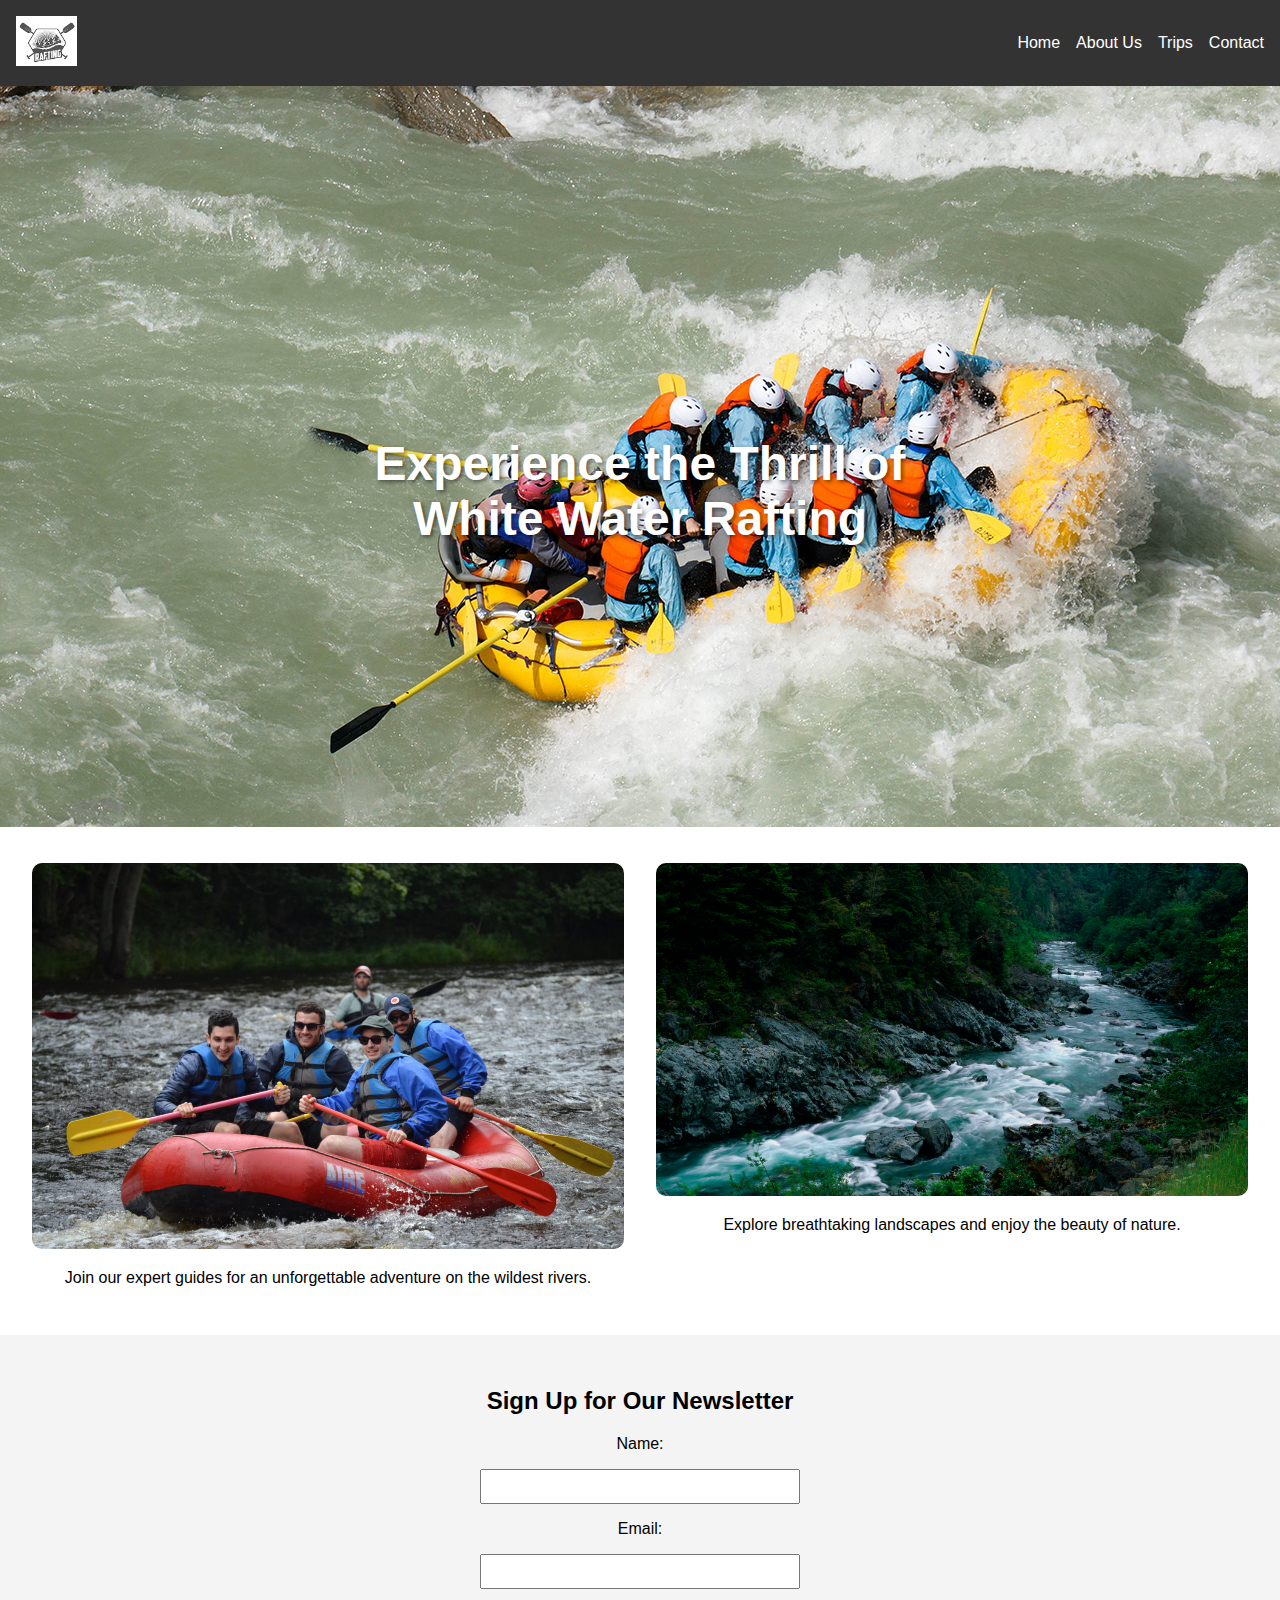
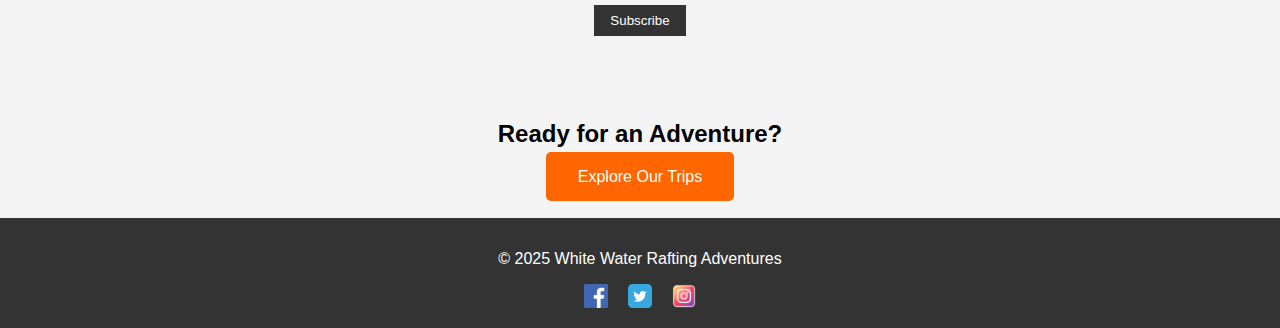
==== wwr/index.html @ fd48707c "wwr" ====
<!DOCTYPE html>
<html lang="en">
<head>
  <meta charset="UTF-8">
  <meta name="viewport" content="width=device-width, initial-scale=1.0">
  <meta name="description" content="This is about page related to a website for waterwhite rafting.">
  <meta name="author" content="Marcos Murilo Campos">
  <title>White Water Rafting Adventures</title>
  <link rel="stylesheet" href="rafting.css">
</head>
<body>
  <header>
    <div class="logo">
      <img src="images/logo.png" alt="Rafting Site Logo">
    </div>
    <nav>
      <ul>
        <li><a href="index.html">Home</a></li>
        <li><a href="about.html">About Us</a></li>
        <li><a href="trips.html">Trips</a></li>
        <li><a href="contact.html">Contact</a></li>
      </ul>
    </nav>
  </header>

  <main>
    <!-- Hero Section -->
    <section class="hero">
      <img src="images/hero.jpg" alt="White Water Rafting Adventure">
      <h1>Experience the Thrill of White Water Rafting</h1>
    </section>

    <!-- Content Section -->
    <section class="content-grid">
      <div class="grid-item">
        <img src="images/rafting-team.jpg" alt="Rafting Team">
        <p>Join our expert guides for an unforgettable adventure on the wildest rivers.</p>
      </div>
      <div class="grid-item">
        <img src="images/scenic-river.jpg" alt="Scenic River">
        <p>Explore breathtaking landscapes and enjoy the beauty of nature.</p>
      </div>
    </section>

    <!-- Newsletter Section -->
    <section class="newsletter">
      <h2>Sign Up for Our Newsletter</h2>
      <form action="#" method="post">
        <label for="name">Name:</label>
        <input type="text" id="name" name="name" required>
        <label for="email">Email:</label>
        <input type="email" id="email" name="email" required>
        <button type="submit">Subscribe</button>
      </form>
    </section>

    <!-- Call to Action -->
    <section class="cta">
      <h2>Ready for an Adventure?</h2>
      <a href="trips.html" class="cta-button">Explore Our Trips</a>
    </section>
  </main>

  <footer>
    <p>&copy; 2025 White Water Rafting Adventures</p>
    <div class="social-links">
      <a href="#"><img src="images/facebook.png" alt="Facebook"></a>
      <a href="#"><img src="images/twitter.png" alt="Twitter"></a>
      <a href="#"><img src="images/instagram.png" alt="Instagram"></a>
    </div>
  </footer>
</body>
</html>
---- wwr/rafting.css ----
/* General Styles */
body {
    font-family: Arial, sans-serif;
    margin: 0;
    padding: 0;
  }
  
  header {
    display: flex;
    justify-content: space-between;
    align-items: center;
    padding: 1rem;
    background-color: #333;
    color: #fff;
  }
  
  header .logo img {
    height: 50px;
  }
  
  nav ul {
    list-style: none;
    display: flex;
    gap: 1rem;
  }
  
  nav a {
    color: #fff;
    text-decoration: none;
  }
  
  /* Hero Section */
  .hero {
    position: relative;
    text-align: center;
  }
  
  .hero img {
    width: 100%;
    height: auto;
  }
  
  .hero h1 {
    position: absolute;
    top: 50%;
    left: 50%;
    transform: translate(-50%, -50%);
    color: #fff;
    font-size: 3rem;
    text-shadow: 2px 2px 4px rgba(0, 0, 0, 0.5);
  }
  
  /* Content Grid */
  .content-grid {
    display: grid;
    grid-template-columns: repeat(2, 1fr);
    gap: 2rem;
    padding: 2rem;
  }
  
  .grid-item {
    text-align: center;
  }
  
  .grid-item img {
    width: 100%;
    height: auto;
    border-radius: 10px;
  }
  
  /* Newsletter Section */
  .newsletter {
    text-align: center;
    padding: 2rem;
    background-color: #f4f4f4;
  }
  
  .newsletter form {
    display: flex;
    flex-direction: column;
    align-items: center;
    gap: 1rem;
  }
  
  .newsletter input {
    padding: 0.5rem;
    width: 300px;
    max-width: 100%;
  }
  
  .newsletter button {
    padding: 0.5rem 1rem;
    background-color: #333;
    color: #fff;
    border: none;
    cursor: pointer;
  }
  
  /* Call to Action */
  .cta {
    text-align: center;
    padding: 2rem;
  }
  
  .cta-button {
    padding: 1rem 2rem;
    background-color: #ff6600;
    color: #fff;
    text-decoration: none;
    border-radius: 5px;
  }
  
  /* Footer */
  footer {
    text-align: center;
    padding: 1rem;
    background-color: #333;
    color: #fff;
  }
  
  .social-links img {
    height: 24px;
    margin: 0 0.5rem;
  }
  /* Call to Action */
.cta {
    text-align: center;
    padding: 2rem;
    background-color: #f4f4f4;
  }
  
  .cta-button {
    padding: 1rem 2rem;
    background-color: #ff6600;
    color: #fff;
    text-decoration: none;
    border-radius: 5px;
  }
  
  /* Trip Descriptions */
  .trip-descriptions {
    padding: 2rem;
  }
  
  .trip-grid {
    display: grid;
    grid-template-columns: repeat(3, 1fr);
    gap: 2rem;
  }
  
  .trip-card {
    text-align: center;
    border: 1px solid #ddd;
    border-radius: 10px;
    overflow: hidden;
  }
  
  .trip-card img {
    width: 100%;
    height: 200px;
    object-fit: cover;
  }
  
  .trip-card h3 {
    margin: 1rem 0;
  }
  
  .trip-card p {
    padding: 0 1rem;
  }
  
  .trip-button {
    display: inline-block;
    margin: 1rem;
    padding: 0.5rem 1rem;
    background-color: #333;
    color: #fff;
    text-decoration: none;
    border-radius: 5px;
  }
  
  /* Trip Table */
  .trip-table {
    padding: 2rem;
  }
  
  table {
    width: 100%;
    border-collapse: collapse;
    margin-top: 1rem;
  }
  
  th, td {
    padding: 1rem;
    text-align: left;
    border-bottom: 1px solid #ddd;
  }
  
  th {
    background-color: #333;
    color: #fff;
  }
  
  /* Footer Link to Wireframe */
  footer a {
    color: #fff;
    text-decoration: underline;
  }
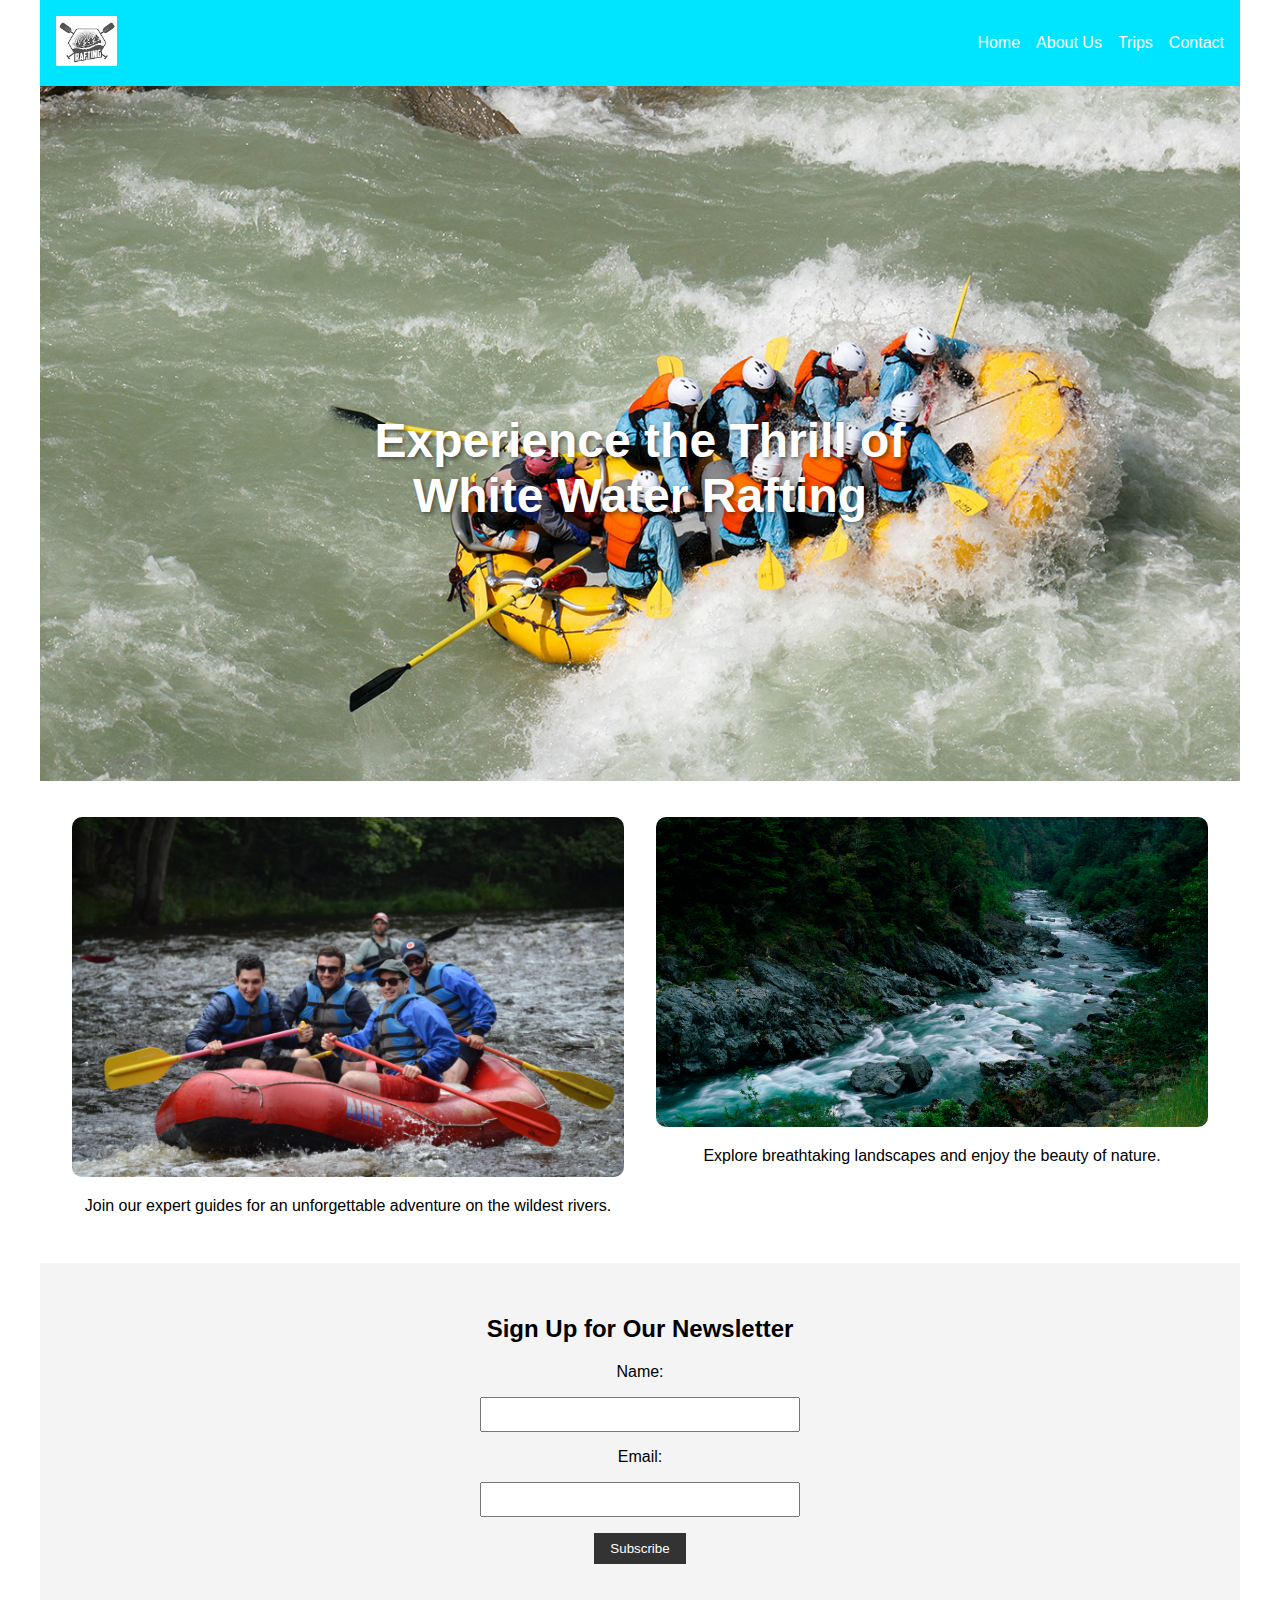
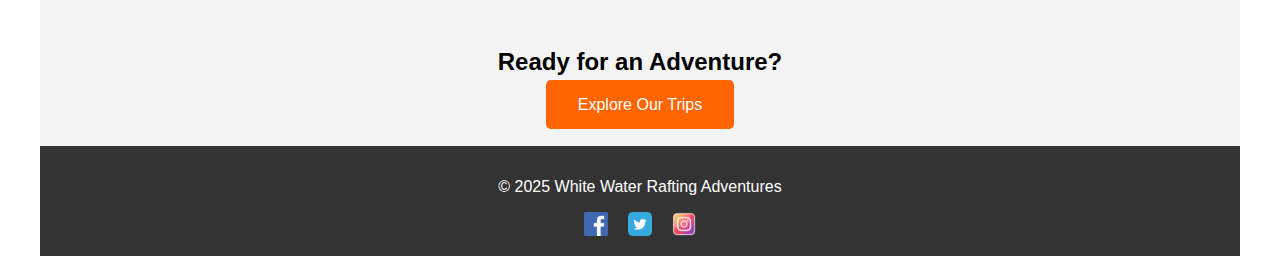
==== commit 2116f6ea: "wwr" ====
--- a/wwr/index.html
+++ b/wwr/index.html
@@ -3,7 +3,7 @@
 <head>
   <meta charset="UTF-8">
   <meta name="viewport" content="width=device-width, initial-scale=1.0">
-  <meta name="description" content="This is about page related to a website for waterwhite rafting.">
+  <meta name="description" content="This is the home page related to a website for waterwhite rafting.">
   <meta name="author" content="Marcos Murilo Campos">
   <title>White Water Rafting Adventures</title>
   <link rel="stylesheet" href="rafting.css">
--- a/wwr/rafting.css
+++ b/wwr/rafting.css
@@ -3,6 +3,8 @@
     font-family: Arial, sans-serif;
     margin: 0;
     padding: 0;
+    max-width: 1200px;
+    margin: 0 auto;
   }
   
   header {
@@ -10,7 +12,7 @@
     justify-content: space-between;
     align-items: center;
     padding: 1rem;
-    background-color: #333;
+    background-color: #00e5ff;
     color: #fff;
   }
   
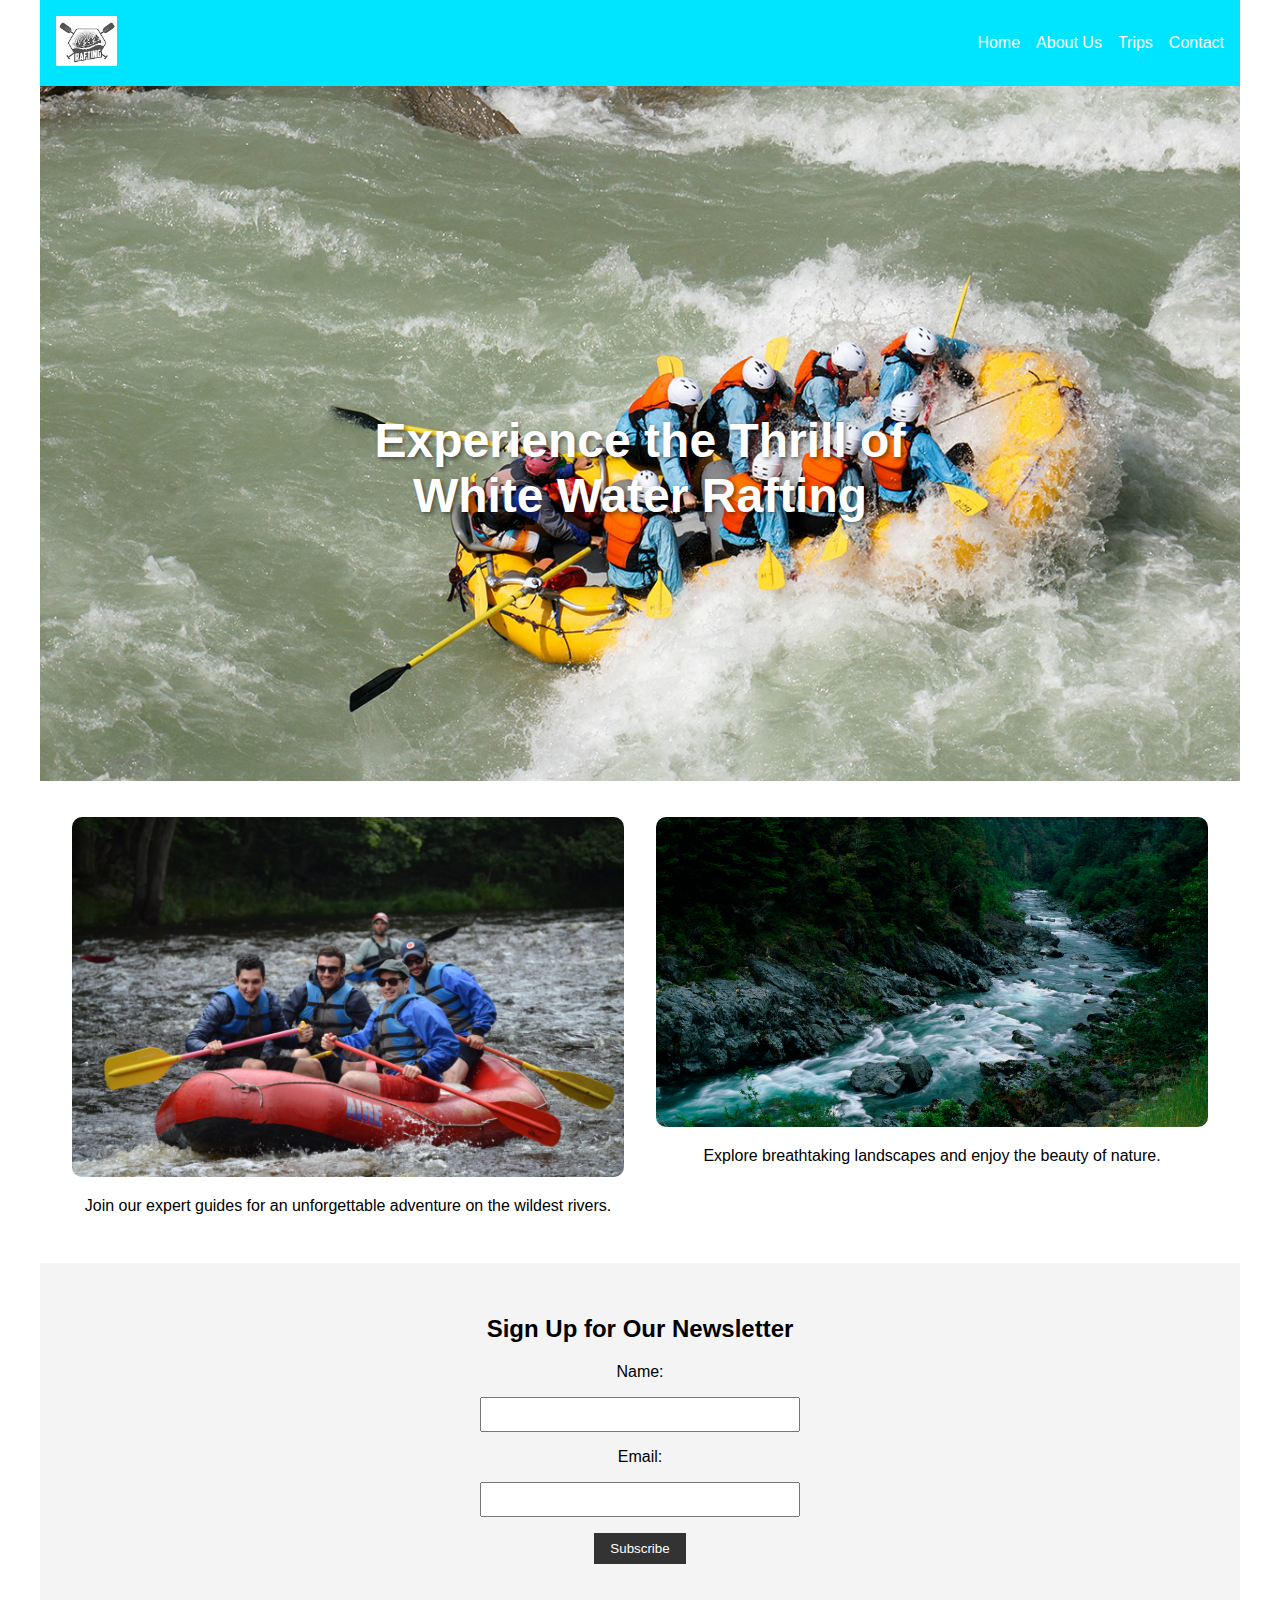
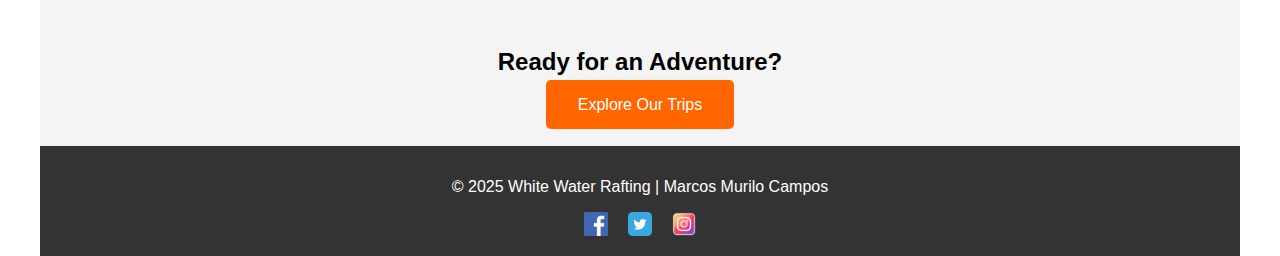
==== commit 0b5ede25: "wwr" ====
--- a/wwr/index.html
+++ b/wwr/index.html
@@ -62,7 +62,7 @@
   </main>
 
   <footer>
-    <p>&copy; 2025 White Water Rafting Adventures</p>
+    <p>&copy; 2025 White Water Rafting | Marcos Murilo Campos</p>
     <div class="social-links">
       <a href="#"><img src="images/facebook.png" alt="Facebook"></a>
       <a href="#"><img src="images/twitter.png" alt="Twitter"></a>
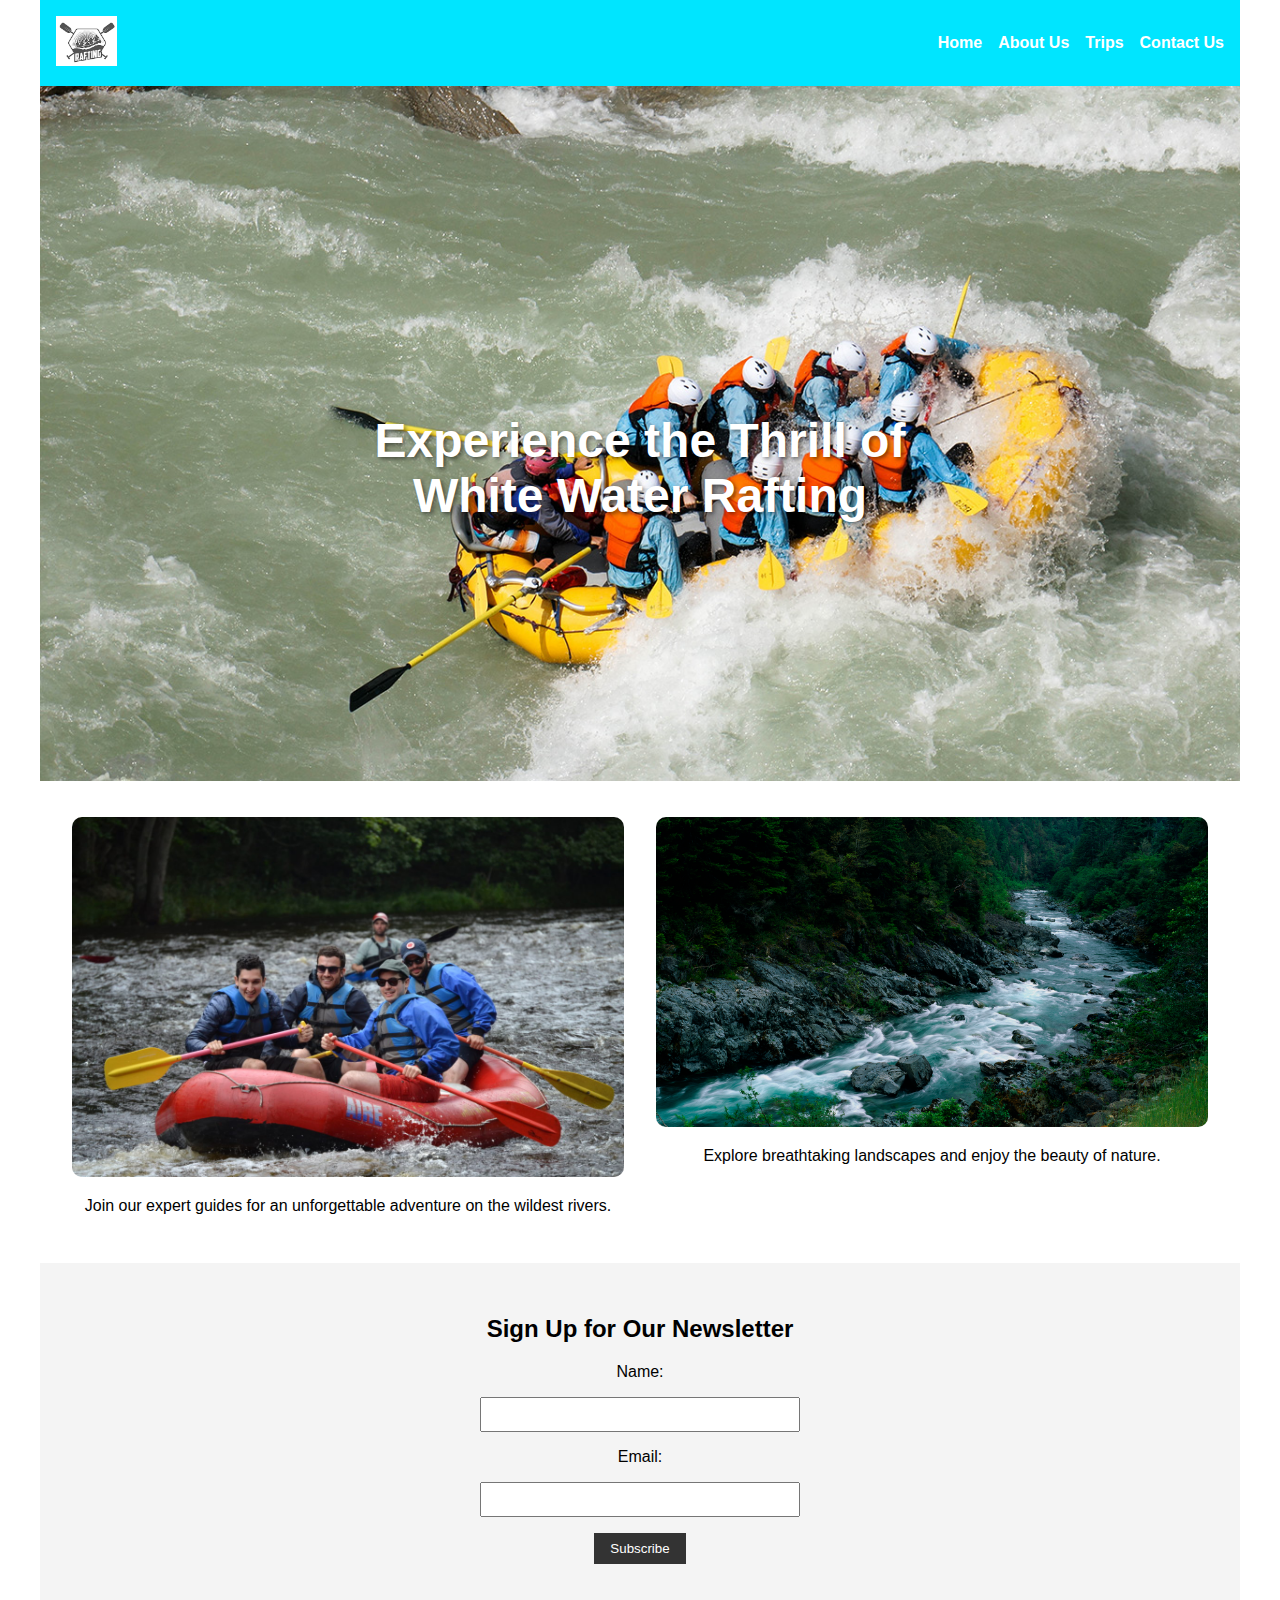
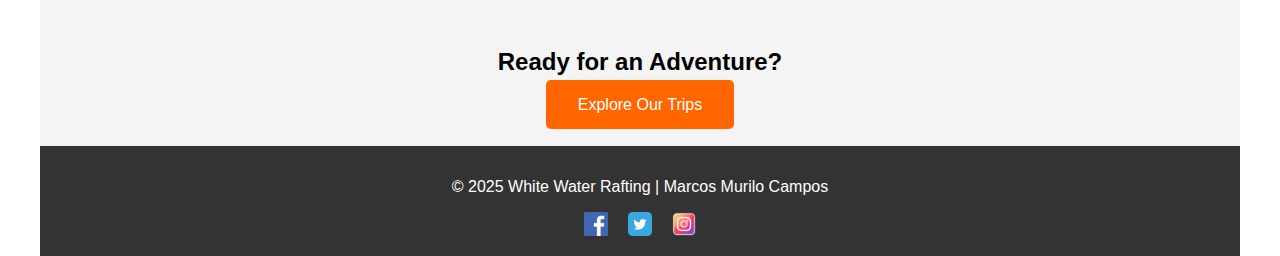
==== commit bb842964: "wwr" ====
--- a/wwr/index.html
+++ b/wwr/index.html
@@ -18,7 +18,7 @@
         <li><a href="index.html">Home</a></li>
         <li><a href="about.html">About Us</a></li>
         <li><a href="trips.html">Trips</a></li>
-        <li><a href="contact.html">Contact</a></li>
+        <li><a href="contact.html">Contact Us</a></li>
       </ul>
     </nav>
   </header>
--- a/wwr/rafting.css
+++ b/wwr/rafting.css
@@ -8,7 +8,8 @@
   }
   
   header {
-    display: flex;
+    display: grid;
+    grid-template-columns: 200px auto;
     justify-content: space-between;
     align-items: center;
     padding: 1rem;
@@ -29,6 +30,7 @@
   nav a {
     color: #fff;
     text-decoration: none;
+    font-weight: bold;
   }
   
   /* Hero Section */
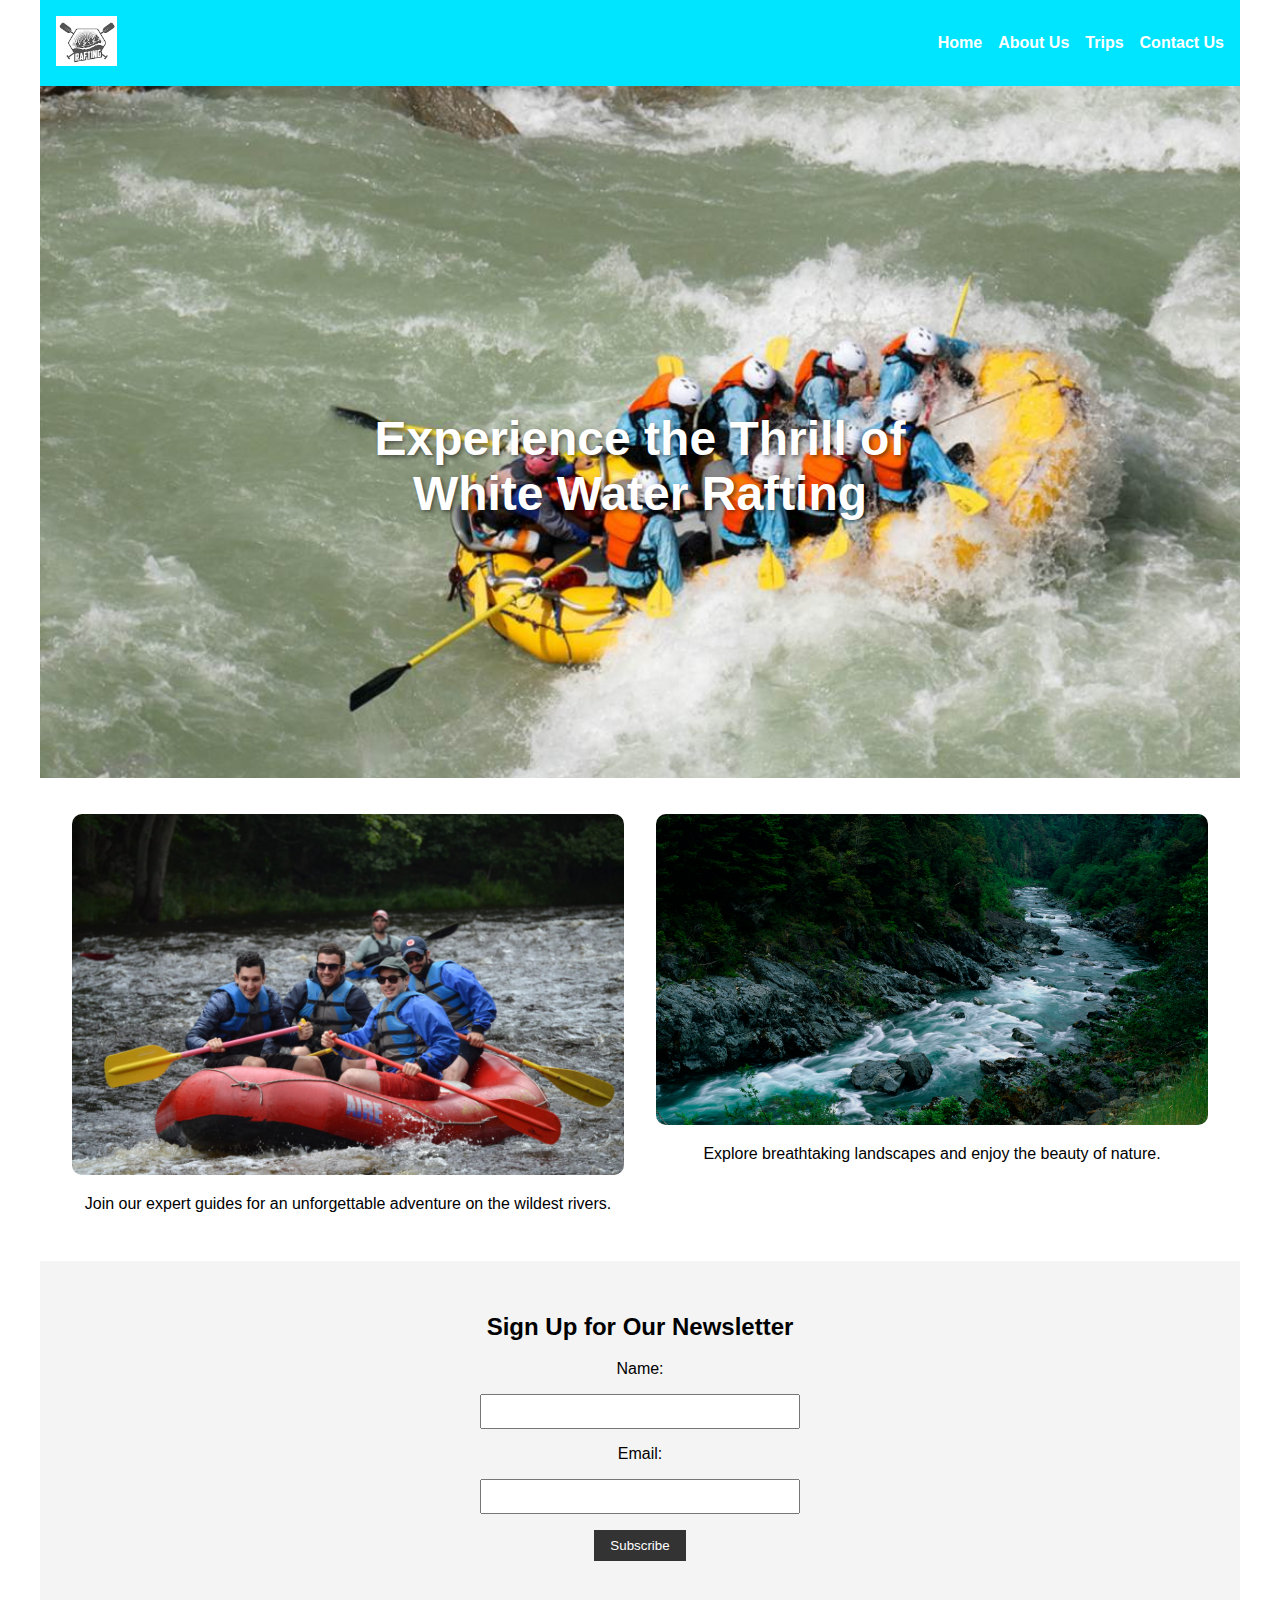
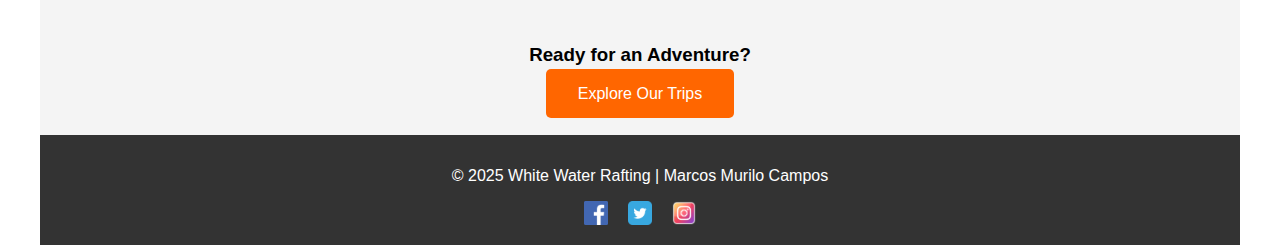
==== commit 6655844a: "wwr" ====
--- a/wwr/index.html
+++ b/wwr/index.html
@@ -56,7 +56,7 @@
 
     <!-- Call to Action -->
     <section class="cta">
-      <h2>Ready for an Adventure?</h2>
+      <h3>Ready for an Adventure?</h3>
       <a href="trips.html" class="cta-button">Explore Our Trips</a>
     </section>
   </main>
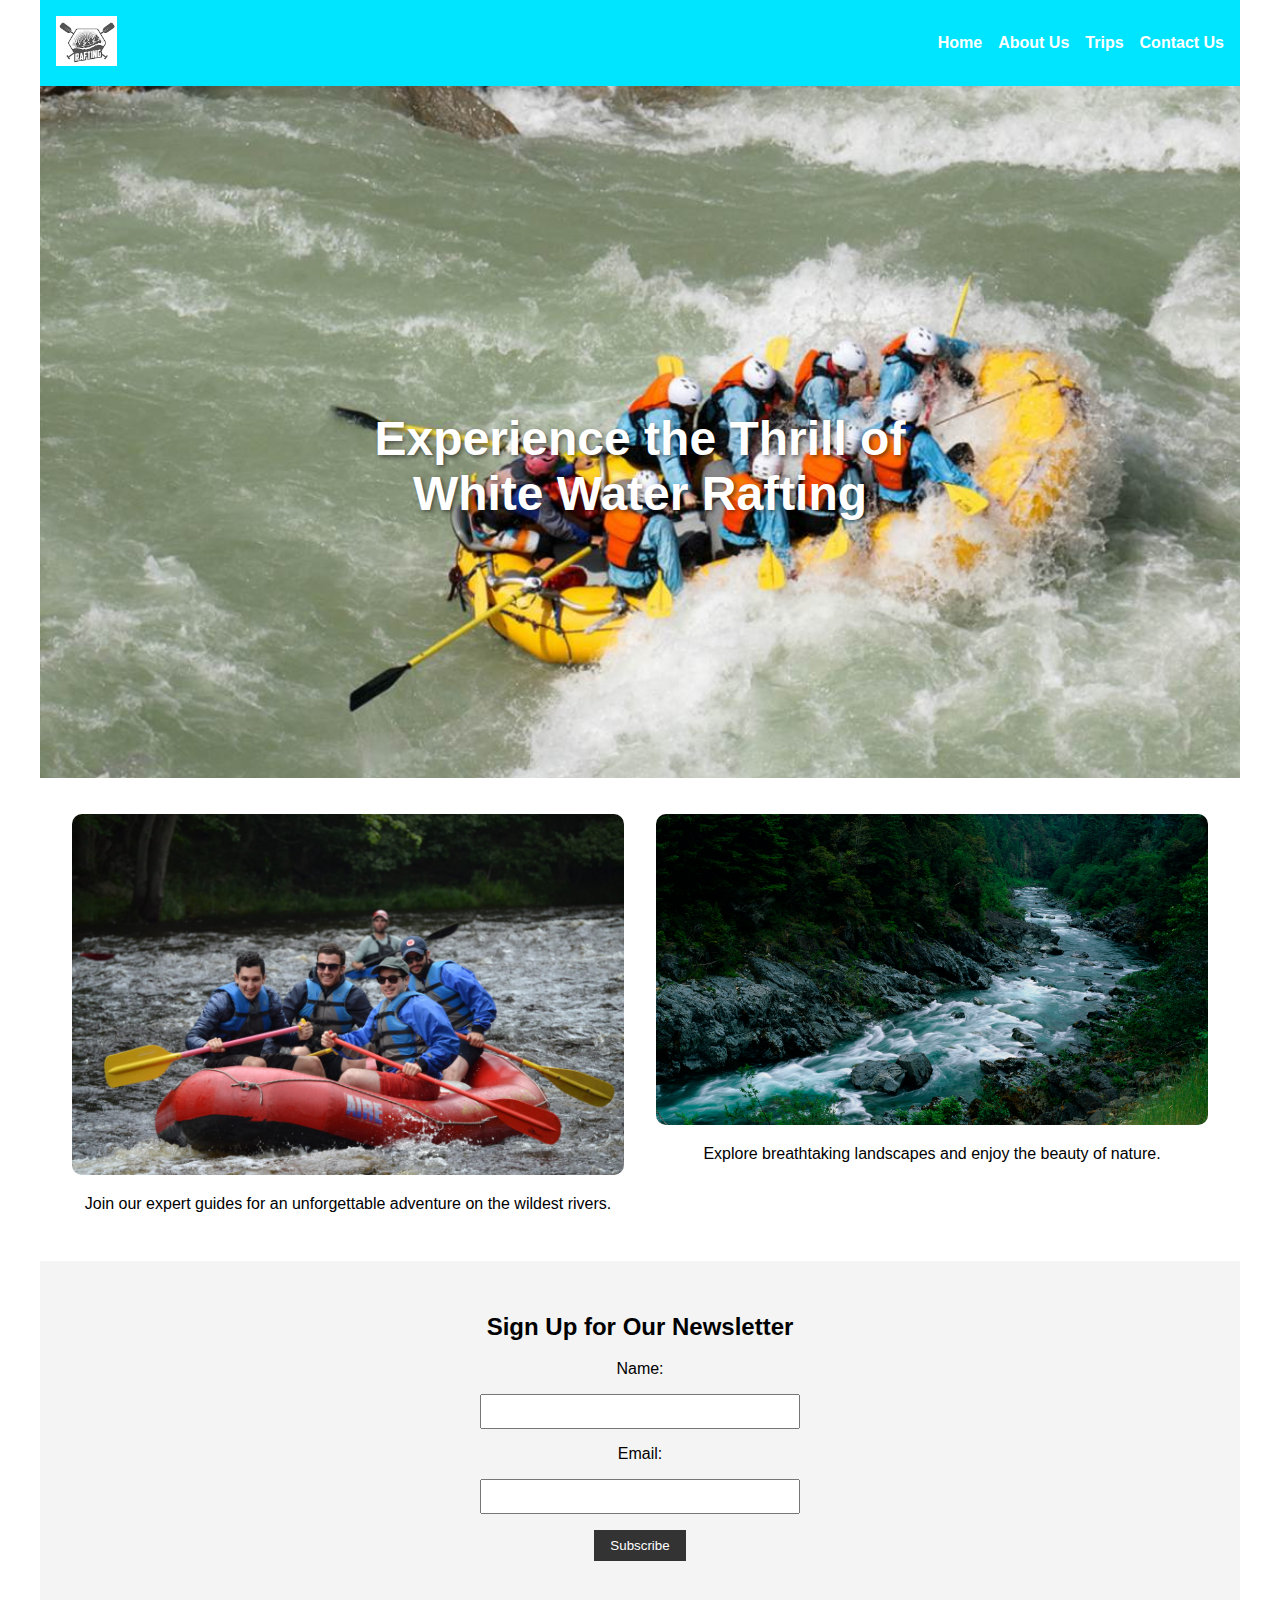
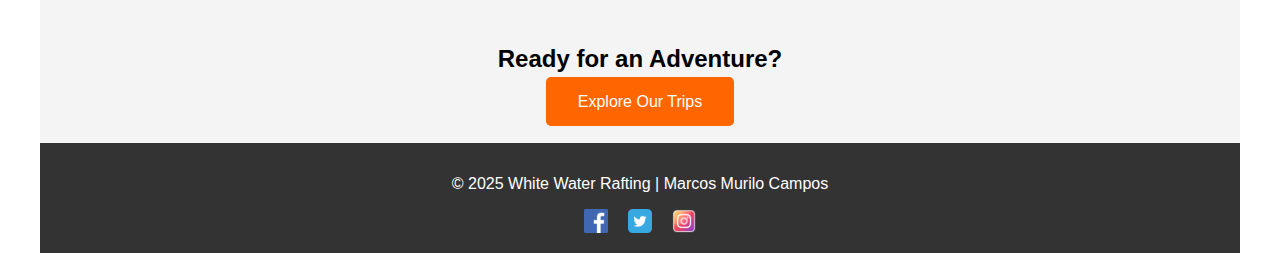
==== commit 9f163e0f: "wwr" ====
--- a/wwr/index.html
+++ b/wwr/index.html
@@ -31,7 +31,7 @@
     </section>
 
     <!-- Content Section -->
-    <section class="content-grid">
+    <div class="content-grid">
       <div class="grid-item">
         <img src="images/rafting-team.jpg" alt="Rafting Team">
         <p>Join our expert guides for an unforgettable adventure on the wildest rivers.</p>
@@ -40,7 +40,7 @@
         <img src="images/scenic-river.jpg" alt="Scenic River">
         <p>Explore breathtaking landscapes and enjoy the beauty of nature.</p>
       </div>
-    </section>
+    </div>
 
     <!-- Newsletter Section -->
     <section class="newsletter">
@@ -56,7 +56,7 @@
 
     <!-- Call to Action -->
     <section class="cta">
-      <h3>Ready for an Adventure?</h3>
+      <h2>Ready for an Adventure?</h2>
       <a href="trips.html" class="cta-button">Explore Our Trips</a>
     </section>
   </main>
